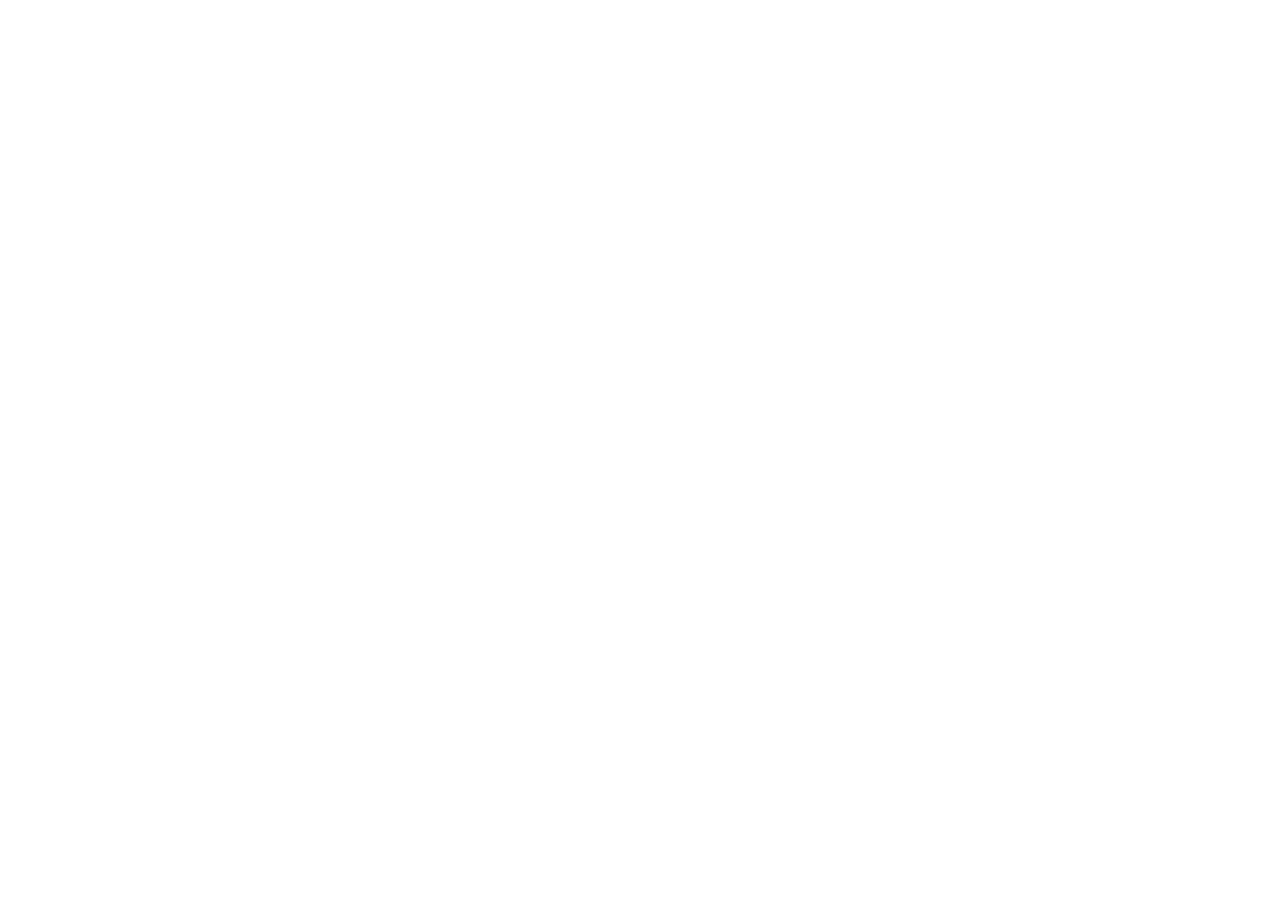
==== index.html @ dc781841 "Create index.html" ====
<!DOCTYPE html>
<html lang="en">
<head>
    <meta charset="UTF-8">
    <meta name="viewport" content="width=device-width, initial-scale=1.0">
    <title>Tajemství vesmíru - O projektu</title>
</head>
<body>
    
</body>
</html>
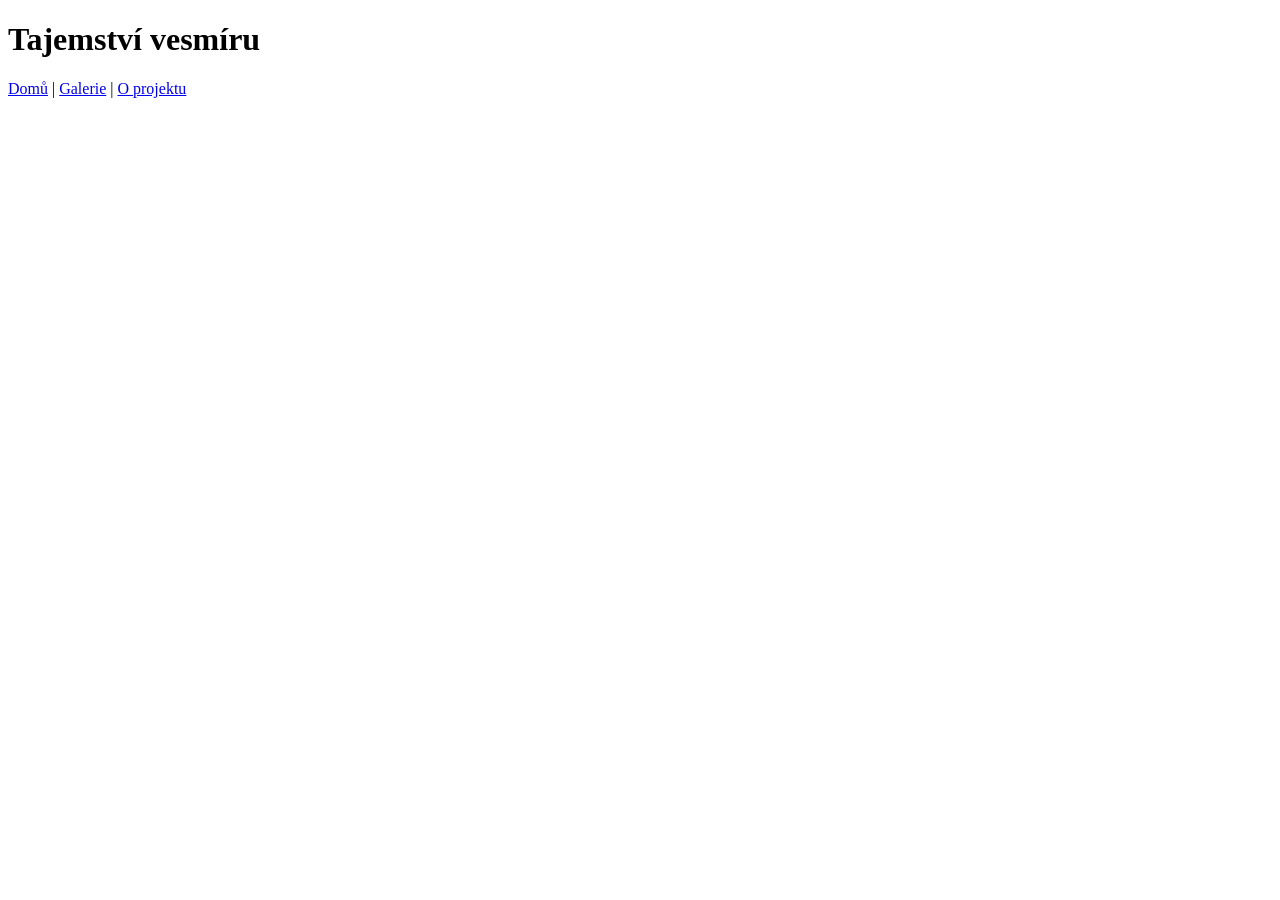
==== commit ac8ecdbc: "Add header to index.html" ====
--- a/index.html
+++ b/index.html
@@ -6,6 +6,14 @@
     <title>Tajemství vesmíru - O projektu</title>
 </head>
 <body>
+    <header>
+        <h1>Tajemství vesmíru</h1>
+        <nav>
+            <a href="index.html">Domů</a> | 
+            <a href="galerie.html">Galerie</a> | 
+            <a href="o-mne.html" class="active">O projektu</a>
+        </nav>
+    </header>
     
 </body>
 </html>
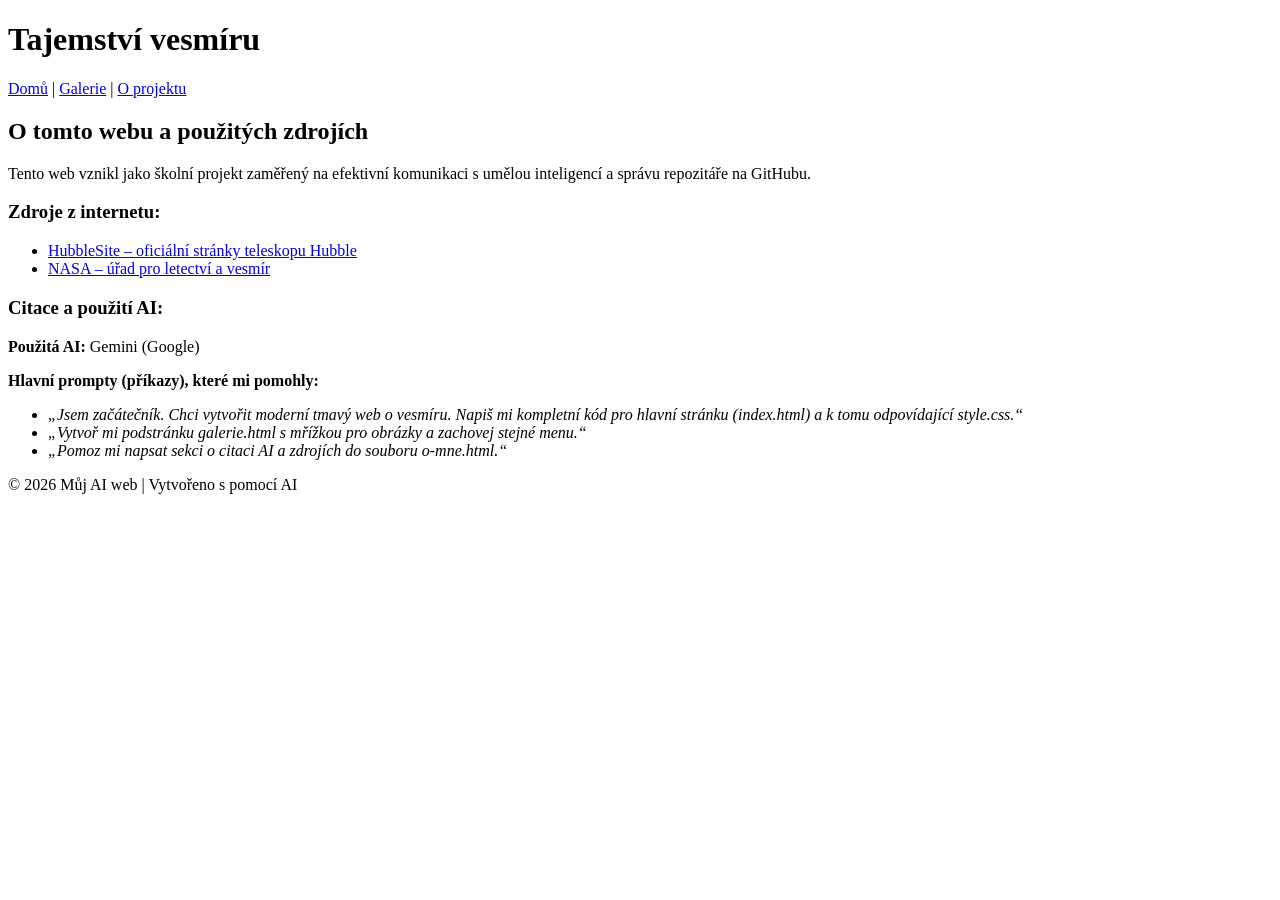
==== commit ebcf216c: "Add main text to index.html" ====
--- a/index.html
+++ b/index.html
@@ -14,6 +14,29 @@
             <a href="o-mne.html" class="active">O projektu</a>
         </nav>
     </header>
-    
+
+    <main>
+        <h2>O tomto webu a použitých zdrojích</h2>
+        <p>Tento web vznikl jako školní projekt zaměřený na efektivní komunikaci s umělou inteligencí a správu repozitáře na GitHubu.</p>
+
+        <h3>Zdroje z internetu:</h3>
+        <ul>
+            <li><a href="https://hubblesite.org/" target="_blank">HubbleSite – oficiální stránky teleskopu Hubble</a></li>
+            <li><a href="https://www.nasa.gov/" target="_blank">NASA – úřad pro letectví a vesmír</a></li>
+        </ul>
+
+        <h3>Citace a použití AI:</h3>
+        <p><strong>Použitá AI:</strong> Gemini (Google)</p>
+        <p><strong>Hlavní prompty (příkazy), které mi pomohly:</strong></p>
+        <ul>
+            <li><em>„Jsem začátečník. Chci vytvořit moderní tmavý web o vesmíru. Napiš mi kompletní kód pro hlavní stránku (index.html) a k tomu odpovídající style.css.“</em></li>
+            <li><em>„Vytvoř mi podstránku galerie.html s mřížkou pro obrázky a zachovej stejné menu.“</em></li>
+            <li><em>„Pomoz mi napsat sekci o citaci AI a zdrojích do souboru o-mne.html.“</em></li>
+        </ul>
+    </main>
+
+    <footer>
+        <p>&copy; 2026 Můj AI web | Vytvořeno s pomocí AI</p>
+    </footer>
 </body>
 </html>
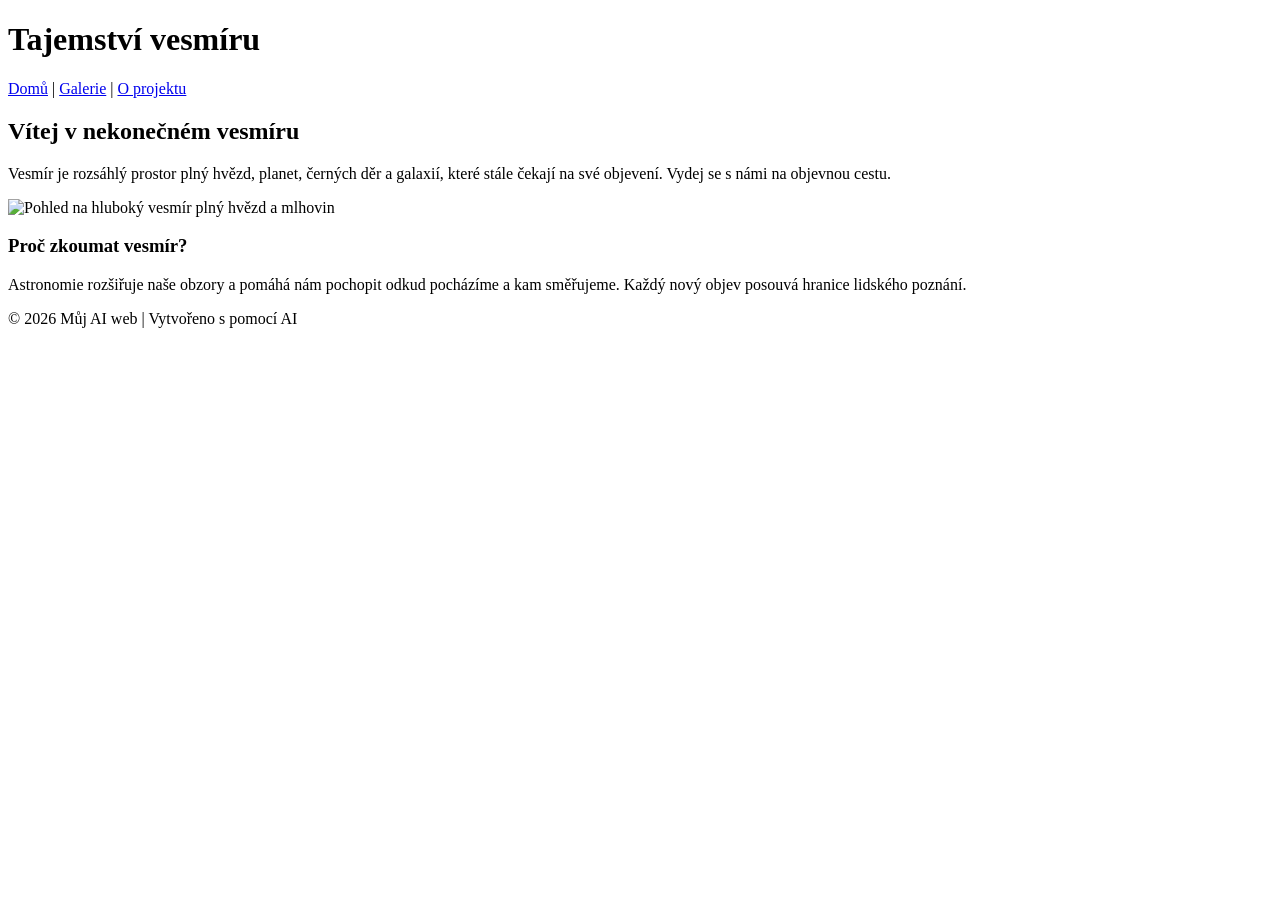
==== commit 4d2e7848: "Create index.html" ====
--- a/index.html
+++ b/index.html
@@ -1,38 +1,33 @@
 <!DOCTYPE html>
-<html lang="en">
+<html lang="cs">
 <head>
     <meta charset="UTF-8">
     <meta name="viewport" content="width=device-width, initial-scale=1.0">
-    <title>Tajemství vesmíru - O projektu</title>
+    <title>Tajemství vesmíru - Domů</title>
+    <!-- Připojení externího CSS -->
+    <link rel="stylesheet" href="style.css">
 </head>
 <body>
     <header>
         <h1>Tajemství vesmíru</h1>
         <nav>
-            <a href="index.html">Domů</a> | 
+            <a href="index.html" class="active">Domů</a> | 
             <a href="galerie.html">Galerie</a> | 
-            <a href="o-mne.html" class="active">O projektu</a>
+            <a href="o-mne.html">O projektu</a>
         </nav>
     </header>
 
     <main>
-        <h2>O tomto webu a použitých zdrojích</h2>
-        <p>Tento web vznikl jako školní projekt zaměřený na efektivní komunikaci s umělou inteligencí a správu repozitáře na GitHubu.</p>
+        <section class="hero">
+            <h2>Vítej v nekonečném vesmíru</h2>
+            <p>Vesmír je rozsáhlý prostor plný hvězd, planet, černých děr a galaxií, které stále čekají na své objevení. Vydej se s námi na objevnou cestu.</p>
+            <img src="vesmir-uvod.jpg" alt="Pohled na hluboký vesmír plný hvězd a mlhovin">
+        </section>
 
-        <h3>Zdroje z internetu:</h3>
-        <ul>
-            <li><a href="https://hubblesite.org/" target="_blank">HubbleSite – oficiální stránky teleskopu Hubble</a></li>
-            <li><a href="https://www.nasa.gov/" target="_blank">NASA – úřad pro letectví a vesmír</a></li>
-        </ul>
-
-        <h3>Citace a použití AI:</h3>
-        <p><strong>Použitá AI:</strong> Gemini (Google)</p>
-        <p><strong>Hlavní prompty (příkazy), které mi pomohly:</strong></p>
-        <ul>
-            <li><em>„Jsem začátečník. Chci vytvořit moderní tmavý web o vesmíru. Napiš mi kompletní kód pro hlavní stránku (index.html) a k tomu odpovídající style.css.“</em></li>
-            <li><em>„Vytvoř mi podstránku galerie.html s mřížkou pro obrázky a zachovej stejné menu.“</em></li>
-            <li><em>„Pomoz mi napsat sekci o citaci AI a zdrojích do souboru o-mne.html.“</em></li>
-        </ul>
+        <section class="info">
+            <h3>Proč zkoumat vesmír?</h3>
+            <p>Astronomie rozšiřuje naše obzory a pomáhá nám pochopit odkud pocházíme a kam směřujeme. Každý nový objev posouvá hranice lidského poznání.</p>
+        </section>
     </main>
 
     <footer>
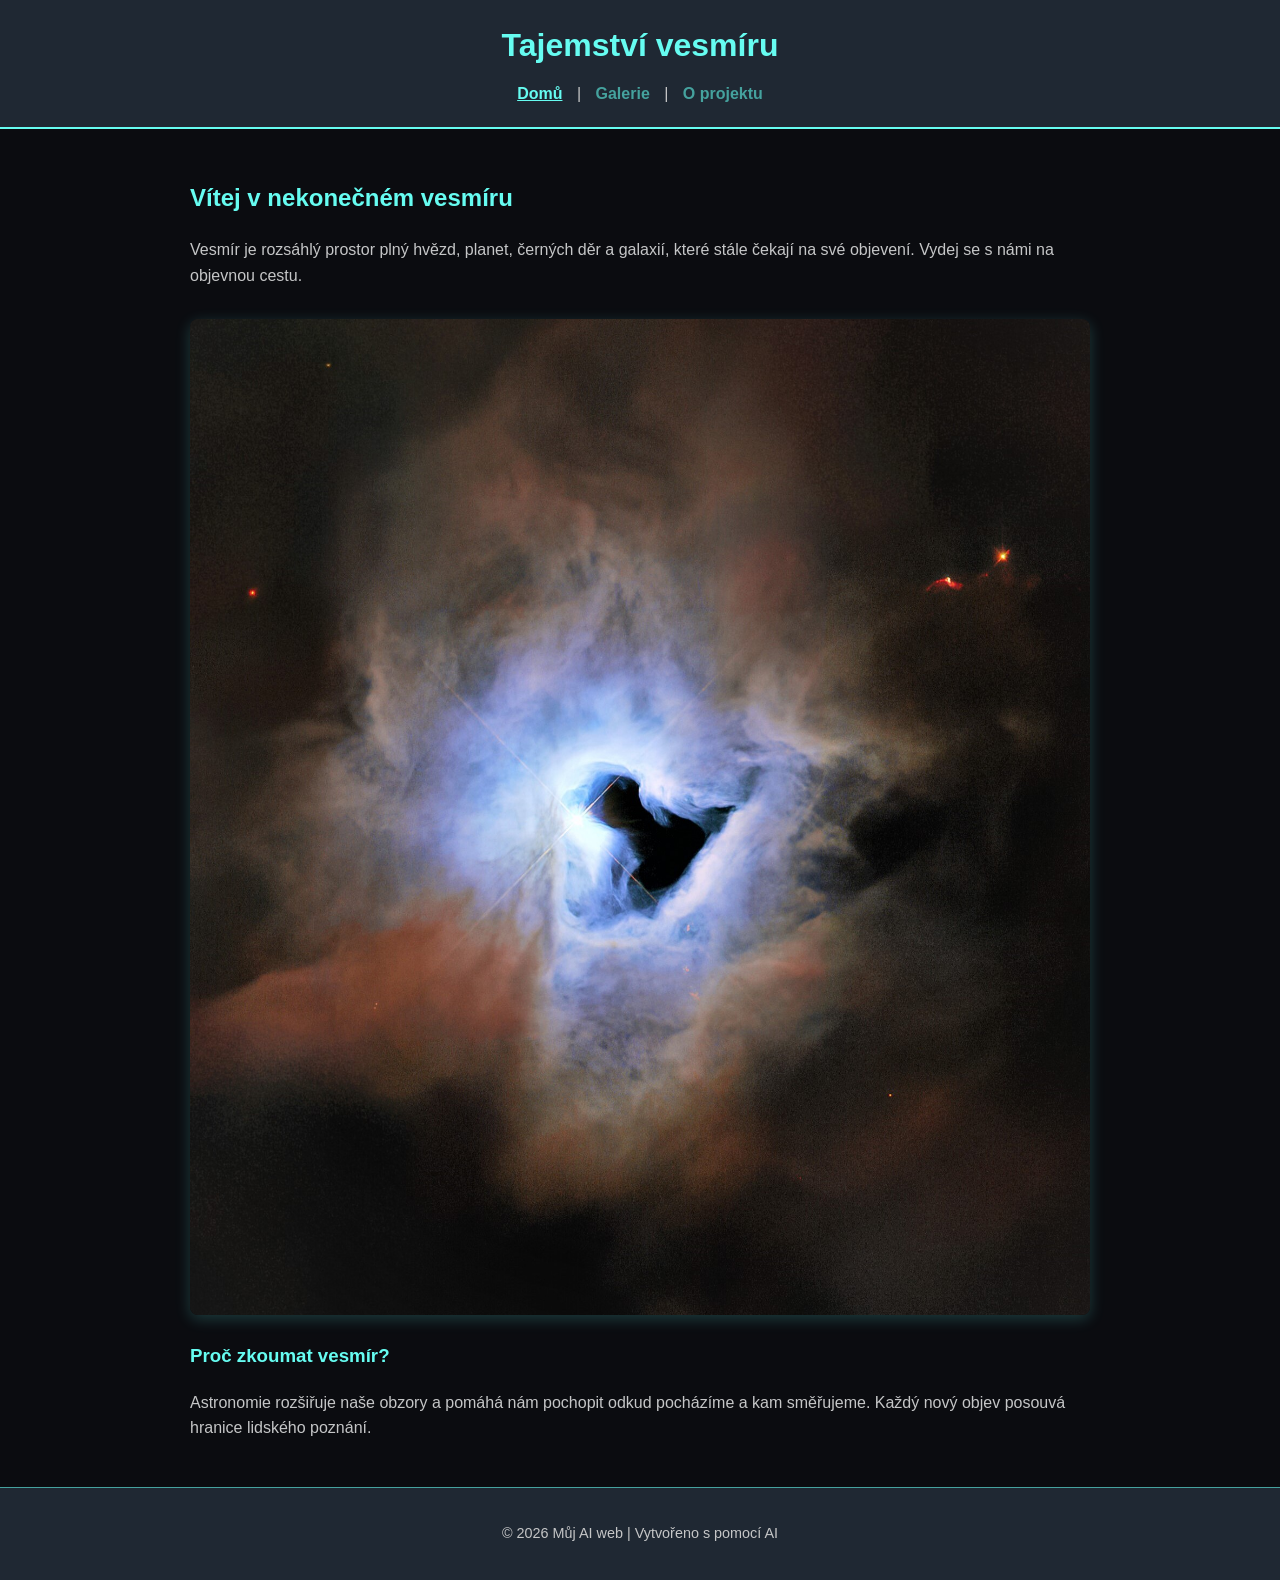
==== commit f604b25c: "Fix index.html" ====
--- a/index.html
+++ b/index.html
@@ -21,7 +21,7 @@
         <section class="hero">
             <h2>Vítej v nekonečném vesmíru</h2>
             <p>Vesmír je rozsáhlý prostor plný hvězd, planet, černých děr a galaxií, které stále čekají na své objevení. Vydej se s námi na objevnou cestu.</p>
-            <img src="vesmir-uvod.jpg" alt="Pohled na hluboký vesmír plný hvězd a mlhovin">
+            <img src="img/vesmir-uvod.jpg" alt="Pohled na hluboký vesmír plný hvězd a mlhovin">
         </section>
 
         <section class="info">
--- a/style.css
+++ b/style.css
@@ -0,0 +1,91 @@
+/* Základní styly a nastavení pro Sticky Footer (patička vždy dole) */
+body {
+    font-family: 'Segoe UI', Tahoma, Geneva, Verdana, sans-serif;
+    background-color: #0b0c10;
+    color: #c5c6c7;
+    margin: 0;
+    padding: 0;
+    line-height: 1.6;
+    
+    /* Zajištění, aby stránka zabrala celou výšku obrazovky */
+    display: flex;
+    flex-direction: column;
+    min-height: 100vh;
+}
+
+/* Hlavička webu */
+header {
+    background-color: #1f2833;
+    padding: 20px;
+    text-align: center;
+    border-bottom: 2px solid #66fcf1;
+}
+
+header h1 {
+    color: #66fcf1;
+    margin: 0 0 10px 0;
+}
+
+/* Navigační menu */
+nav a {
+    color: #45a29e;
+    text-decoration: none;
+    font-weight: bold;
+    margin: 0 10px;
+    transition: color 0.3s;
+}
+
+nav a:hover, nav a.active {
+    color: #66fcf1;
+    text-decoration: underline;
+}
+
+/* Hlavní obsah (roztáhne se a odtlačí patičku dolů) */
+main {
+    max-width: 900px;
+    margin: 30px auto;
+    padding: 0 20px;
+    flex: 1;
+}
+
+h2, h3 {
+    color: #66fcf1;
+}
+
+/* Úprava obrázků */
+img {
+    max-width: 100%;
+    height: auto;
+    border-radius: 8px;
+    margin-top: 15px;
+    box-shadow: 0 4px 15px rgba(102, 252, 241, 0.2);
+}
+
+/* Mřížka pro galerii obrázků */
+.gallery-grid {
+    display: flex;
+    gap: 20px;
+    flex-wrap: wrap;
+    justify-content: space-between;
+}
+
+.gallery-item {
+    flex: 1;
+    min-width: 280px;
+    background: #1f2833;
+    padding: 15px;
+    border-radius: 8px;
+    text-align: center;
+}
+
+/* Patička webu - vždy uprostřed a na konci stránky */
+footer {
+    text-align: center;
+    padding: 20px;
+    background-color: #1f2833;
+    margin-top: auto;
+    border-top: 1px solid #45a29e;
+    font-size: 0.9rem;
+    width: 100%;
+    box-sizing: border-box;
+}
